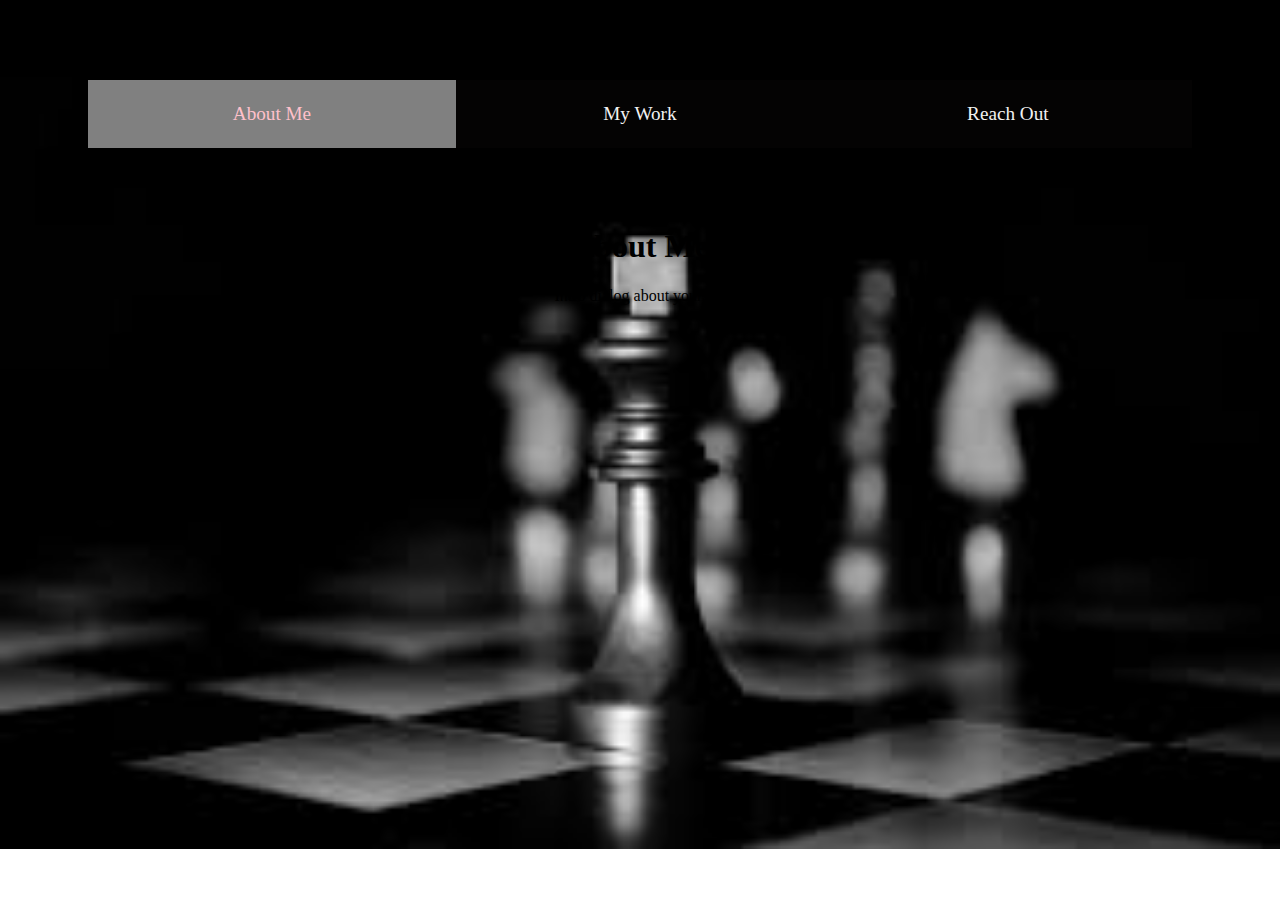
==== index.html @ b50041d6 "Add files via upload" ====
<!DOCTYPE html>
<html>
<head>
    <meta name="viewport" content="width=device-width, initial-scale=1">
    <link rel="stylesheet" type="text/css" href="main.css">
<title>Samantha Owens</title>
</head>
<body>
    <!---Main nav bar-->
    <div class="mainnav">
        <a class="active" href="about.html">About Me</a>
        <a href="gallery.html">My Work</a>
        <a href="contact.html">Reach Out</a>
    </div>

<h1>About Me</h1>
<p>Intro dialog about yourself</p>

</body>
</html>
---- main.css ----
body{
    font-size: 16px;
    text-align: center;
    background-image: url(background.jpg);
    -webkit-background-size: cover;
    -moz-background-size: cover;
    -o-background-size: cover;
    background-size: 100%;
    background-repeat: no-repeat;

}

.view {
    background-color: rgba(70, 63, 63, 0.514);
    margin: 3em;
    height: 60em;
    border-radius: 25px;
    overflow-y: auto;
    text-align: center;
}

.view .art{
    border-radius: 10%;
    max-height: 30em;
    width: auto;
    height:auto;
    margin:1em;
}

.mainnav {
    background-color: rgba(15, 10, 10, 0.274);
    overflow: hidden;
    margin: 5em;
}

.mainnav a {
    float: left;
    color: #f2f2f2;
    text-align: center;
    padding-top: 1.2em;
    padding-bottom: 1.2em;
    text-decoration: none;
    font-size: 1.2em;
    width: 33.33%;
    position: relative;
}

.mainnav a:hover {
    background-color: red;
    color: green;
}

.mainnav a.active {
    background-color: gray;
    color: pink;
}

.artnav {
    background-color: rgba(15, 10, 10, 0.274);
    overflow: hidden;
    margin: 7em;
}

.artnav a {
    float: left;
    color: #f2f2f2;
    text-align: center;
    padding-top: 1.2em;
    padding-bottom: 1.2em;
    text-decoration: none;
    font-size: 1.2em;
    width: 16.66%;
}

.artnav a:hover {
    background-color: red;
    color: green;
}

.artnav a.active {
    background-color: blue;
    color: pink;
}
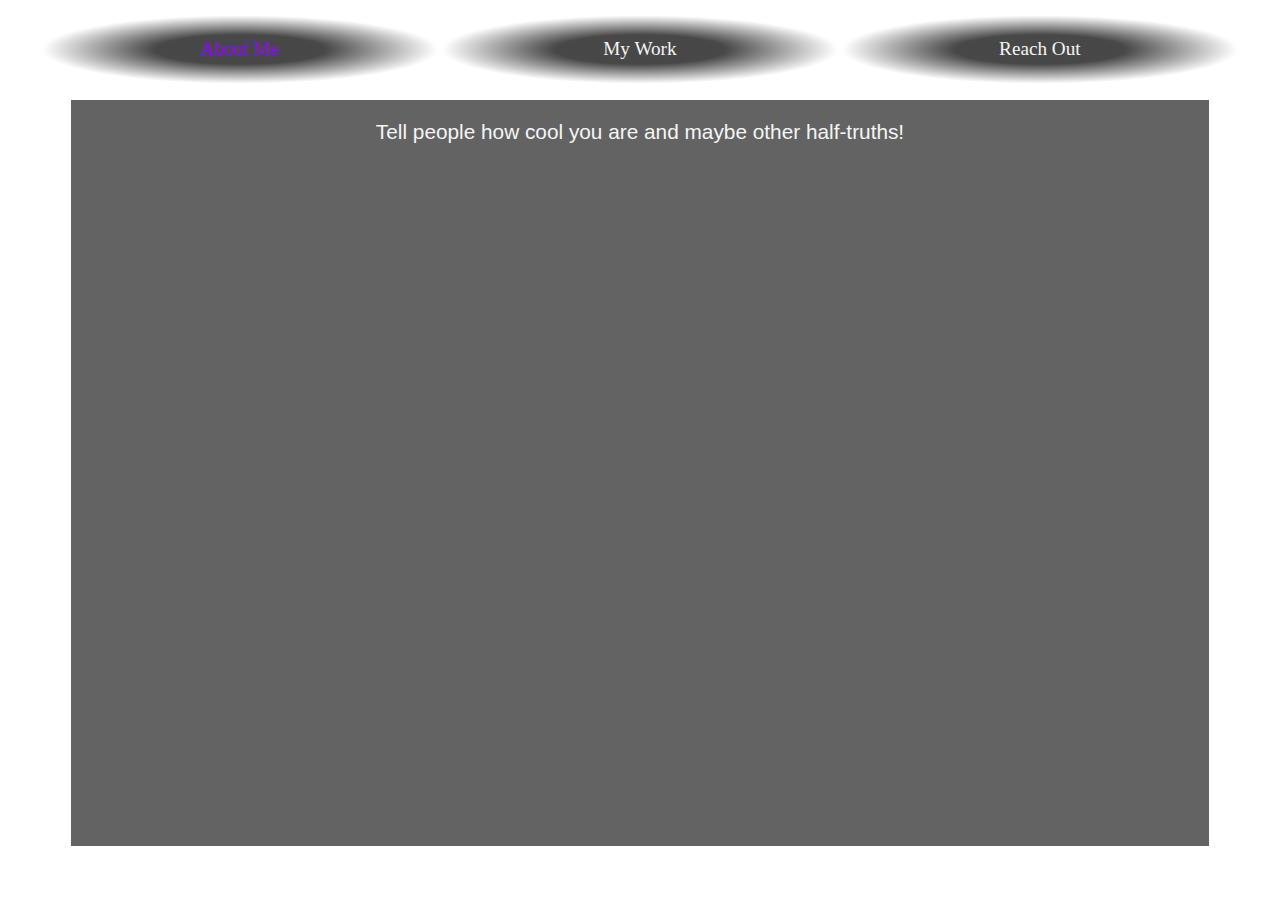
==== commit cd556a13: "Add files via upload" ====
--- a/index.html
+++ b/index.html
@@ -6,15 +6,20 @@
 <title>Samantha Owens</title>
 </head>
 <body>
-    <!---Main nav bar-->
-    <div class="mainnav">
-        <a class="active" href="about.html">About Me</a>
-        <a href="gallery.html">My Work</a>
-        <a href="contact.html">Reach Out</a>
+    <div class="background"></div>
+    <div class="view">
+        <!---Main nav bar-->
+        <div class="mainnav">
+            <a class="active" href="about.html">About Me</a class="active">
+            <a href="gallery.html">My Work</a>
+            <a href="contact.html">Reach Out</a>
+        </div>
+
+        <!---Main window-->
+        <div class="art-view">             
+                <p>Tell people how cool you are and maybe other half-truths!</p> 
+        </div>
     </div>
-
-<h1>About Me</h1>
-<p>Intro dialog about yourself</p>
 
 </body>
 </html>
--- a/main.css
+++ b/main.css
@@ -1,41 +1,88 @@
+@font-face{
+    font-family: Courgette-Regular;
+    src: url(font/Courgette-Regular.ttf);
+}
+
+@font-face{
+    font-family: Acme;
+    src: url(font/acme.ttf);
+}
+
+html {
+    height: 100%;
+}
+
 body{
-    font-size: 16px;
+    background-image: url(baseimages/background.jpg);
+    height: 97vh;
+    /* Center and scale the image nicely */
+    background-position: center;
+    background-repeat: no-repeat;
+    background-size: cover;
+    background-attachment: fixed;
+}
+
+
+.view {
+    display: flex;
+    flex-wrap: wrap;
+    align-content: center;
+    justify-content: center;
+    height: 95%;
+    font-family: 'Courgette-Regular', cursive;
+    min-width: 70em;
+}
+
+.art-view{
+    font-family: 'Acme', sans-serif;
+
     text-align: center;
-    background-image: url(background.jpg);
-    -webkit-background-size: cover;
-    -moz-background-size: cover;
-    -o-background-size: cover;
-    background-size: 100%;
-    background-repeat: no-repeat;
-
-}
-
-.view {
-    background-color: rgba(70, 63, 63, 0.514);
-    margin: 3em;
-    height: 60em;
-    border-radius: 25px;
-    overflow-y: auto;
-    text-align: center;
-}
-
-.view .art{
-    border-radius: 10%;
-    max-height: 30em;
-    width: auto;
-    height:auto;
-    margin:1em;
+    background-color: rgba(34, 34, 34, 0.705);
+    margin-left: 3em;
+    margin-right: 3em;
+    color: whitesmoke;
+    font-size: 1.3em;
+    height: 90%;
+    width: 90%;
+}
+
+#gallerymain{
+    size: 100%;
+    text-align:center;
+}
+
+.preview-image {
+    max-height: 8em;
+    width:auto;
+}
+
+.scrollable{
+    overflow-y: scroll;
+    scrollbar-color: rgba(22, 22, 22, 0.664) transparent;
+    scrollbar-width: thin;
+}
+
+.galleria {
+    width: 100%; 
+    height: 100%; 
+    background-color: rgba(0, 0, 0, 0.63)
 }
 
 .mainnav {
-    background-color: rgba(15, 10, 10, 0.274);
+    font-size: 100%;
     overflow: hidden;
-    margin: 5em;
+    white-space: nowrap;
+    margin-left: 2em;
+    margin-right: 2em;
+    margin-top: 1em;
+    margin-bottom: 1em;
+    min-width: 70em;
+    width: 95%;
 }
 
 .mainnav a {
     float: left;
-    color: #f2f2f2;
+    color: whitesmoke;
     text-align: center;
     padding-top: 1.2em;
     padding-bottom: 1.2em;
@@ -43,41 +90,126 @@
     font-size: 1.2em;
     width: 33.33%;
     position: relative;
+    background-image: radial-gradient(rgba(2, 2, 2, 0.726) 30%, rgba(0, 0, 255, 0) 70%);
 }
 
 .mainnav a:hover {
-    background-color: red;
-    color: green;
+    transition: .4s;
+    text-indent: 5%;
+    color: rgb(0, 141, 223);
 }
 
 .mainnav a.active {
-    background-color: gray;
-    color: pink;
+    color: rgb(145, 9, 236);
+
 }
 
 .artnav {
-    background-color: rgba(15, 10, 10, 0.274);
+    position: center;
     overflow: hidden;
-    margin: 7em;
+    margin-left: 2em;
+    margin-right: 2em;
+    margin-bottom: 1em;
+    margin-top:1em;
+    min-width: 70em;
+    width: 95%;
+
 }
 
 .artnav a {
+    white-space: nowrap;
+    padding-top: .6em;
+    padding-bottom: .6em;
     float: left;
+    border-radius: 25px;
     color: #f2f2f2;
+    text-decoration: none;
     text-align: center;
-    padding-top: 1.2em;
-    padding-bottom: 1.2em;
+    font-size: 100%;
+    min-width: 16.66%;
+    background: linear-gradient(90deg, rgba(0,0,0,0) 0%, rgba(0,0,0,0.45) 25%, rgba(0,0,0,0.5965919815191701) 50%, rgba(0,0,0,0.45) 75%, rgba(0,0,0,0) 100%);
+}
+
+.artnav a:hover {
+    transition: .4s;
+    color: rgb(0, 141, 223);
+    background: linear-gradient(90deg, rgba(255,255,255,0) 0%, rgba(255,255,255,0.45) 25%, rgba(255,255,255,0.5965919815191701) 50%, rgba(255,254,254,0.45) 75%, rgba(255,255,255,0) 100%);
+}
+
+.artnav a.active {
+    color: rgb(145, 9, 236);
+    background: linear-gradient(90deg, rgba(255,255,255,0) 0%, rgba(255,255,255,0.45) 25%, rgba(255,255,255,0.5965919815191701) 50%, rgba(255,254,254,0.45) 75%, rgba(255,255,255,0) 100%);
+    /*background-color: rgba(75, 75, 77, 0.968);*/
+}
+
+.contact{
+    display: grid;
+    grid-template-columns : repeat(2, 1fr);
+    grid-column-gap: 1em;
+}
+
+input, select, textarea, button{
+    font-family: "Comic Sans MS", cursive, sans-serif;
+    font-size: 100%;
+}
+
+form{
+    font-size: .9em;
+    margin: 1em;
+    padding: 1em;
+    background-color: rgba(0, 0, 0, 0.39);
+    text-align: left;
+    display  : grid;
+    grid-template-columns : repeat(1, 1fr);
+    grid-row-gap: .2em;
+
+}
+
+#name{
+    background: rgba(255, 255, 255, 0.295);
+    border: none;
+    width: 15em;
+    font-size: .7em;
+}
+
+#email{
+    background: rgba(255, 255, 255, 0.295);
+    border: none;
+    width: 15em;
+    font-size: .7em;
+}
+
+#comment{
+   
+    border: none;
+    background-color: rgba(255, 255, 255, 0.295);
+    font-size: .7em;
+}
+
+#submit {
+    width: 20%;
+    text-align :center;
+}
+
+#jslink {
+    color: rgb(199, 199, 199);
+}
+
+#portrait {
+    margin: 2.5em;
+    width: 10em;
+    height: 14em;
+}
+
+#active {
+    padding-top:4.5%;
+    display: grid;
+    grid-auto-columns: 7em;;
+}
+
+#active a{
     text-decoration: none;
-    font-size: 1.2em;
-    width: 16.66%;
-}
-
-.artnav a:hover {
-    background-color: red;
-    color: green;
-}
-
-.artnav a.active {
-    background-color: blue;
-    color: pink;
-}+    color: white;
+    font-size: .8em;
+}
+
